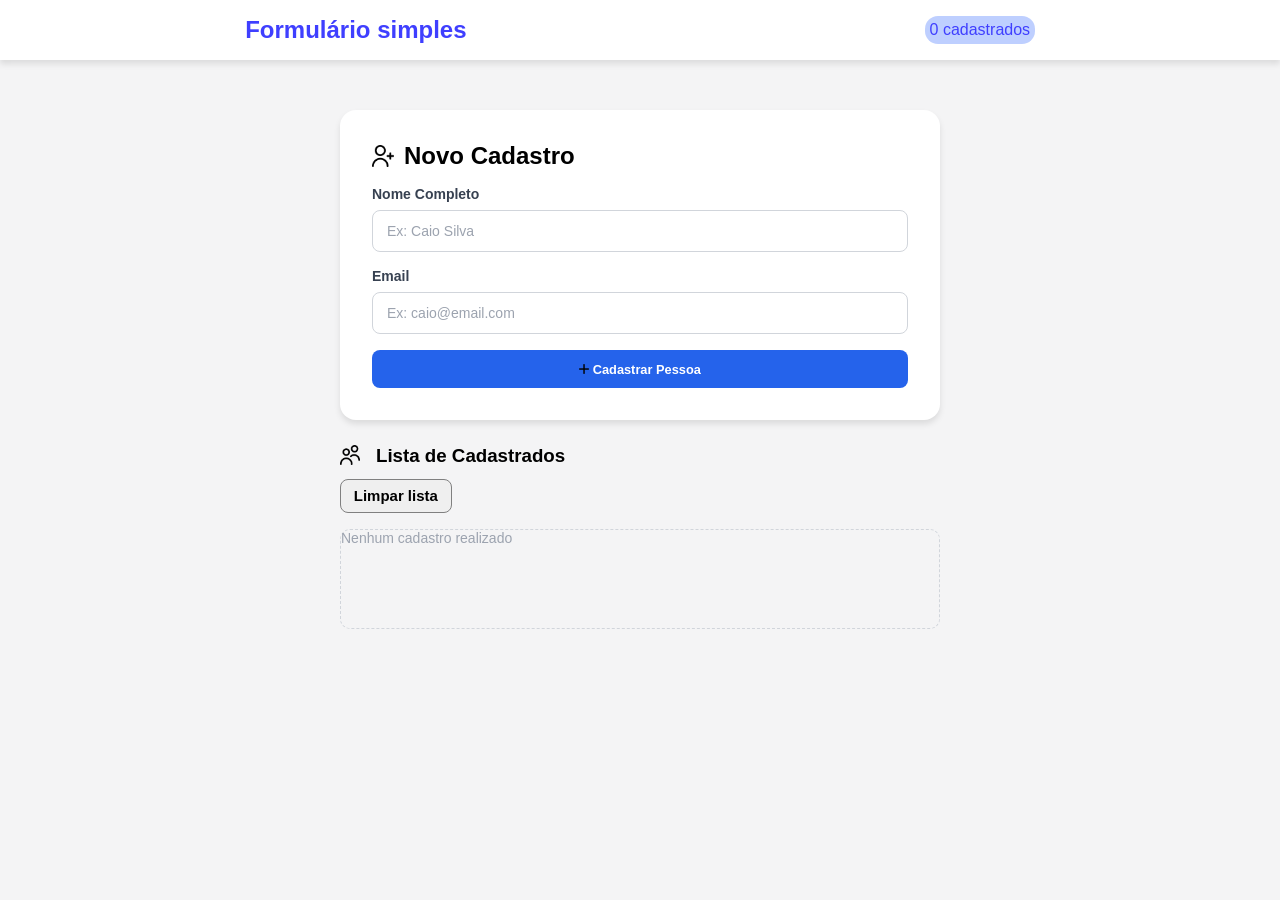
==== form/frontend/src/index.html @ dfd868c9 "feat: initial backend" ====
<!DOCTYPE html>
<html lang="pt-br">
<head>
    <meta charset="UTF-8">
    <meta name="viewport" content="width=device-width, initial-scale=1.0">
    <title>Simple Form</title>
    <link rel="stylesheet" href="/form/css/style.css">
</head>
<body>
    <header class="site-header">
        <div id="div-header">
            <h2 class="title-header">
            Formulário simples
            </h2>
            <span id="registered-count">
                0  cadastrados
            </span>
        </div>
    </header>

    <main>

        <div id="messageBox" class="hidden"></div>

        <nav>
            <div class="div-title-nav">
                <img src="/form/assets/img/adicionar-usuario.png" alt="icon-new-user" >
                <h2>Novo Cadastro</h2>
            </div>
            
            <form>
                <div class="form-div">
                    <label for="name">Nome Completo</label>
                    <input type="text" id="name" placeholder="Ex: Caio Silva">
                </div>
 
                <div class="form-div">
                    <label for="email">Email</label>
                    <input type="email" name="email" id="email" placeholder="Ex: caio@email.com">
                </div>

                <button type="button" onclick="handleFormSubmit()">
                    <img src="/form/assets/img/mais.png" alt="icon-add" style="height: 10px;">
                    Cadastrar Pessoa
                </button>
            </form>
        </nav>

        <div class="list-users">

            <div>
                <div class="title-list">
                    <img src="/form/assets/img/pesssoas.png" alt="icon-list" height="20px">
                    <h3>Lista de Cadastrados</h3>
                </div>
                
                <button class="clear-button" onclick="removeRegister()" >
                   <h3>Limpar lista</h3> 
                </button>
            </div>

            
            <section id="listContent">
                Nenhum cadastro realizado
            </section>

        </div>
    </main>
</body>
<script src="/form/js/script.js"></script>
</html>
---- form/css/style.css ----
* {
    margin: 0;
    padding: 0;
    box-sizing: border-box;
}

html, body {
    background-color: rgb(244, 244, 245);
    font-family: sans-serif;
}

header {
    background-color: white;
    color: rgb(63, 63, 255);
    box-shadow: 0 4px 6px rgba(0, 0, 0, 0.1);
}
header div{
    display: flex;
    align-items: center;
    justify-content: space-around;

    padding: 1em;
}

header span{
    background-color: rgb(190, 207, 255);
    border-radius: 13px;
    padding: 0.3em;
}


main {
    width: min(600px, 90%);
    margin: 50px auto;

    display: flex;
    flex-direction: column;
    gap: 25px;
}

nav{
    background-color: white;
    border-radius: 16px;
    padding: 2em;
     box-shadow: 0 4px 6px rgba(0, 0, 0, 0.1);
}


.div-title-nav {
    display: flex;
    align-items: center;
    gap: 10px;
    
    margin-bottom: 1em;
}

.div-title-nav img {
    width: 22px;
    height: 22px;
}

.div-title-nav h2 {
    font-size: 1.5em;
}


form {
    display: flex;
    flex-direction: column;
    gap: 1em;
}

.form-div {
    display: flex;
    flex-direction: column;
    gap: 0.5em;
}

.form-div label {
    font-size: 14px;
    font-weight: 600;
    color: #374151;
}

.form-div input {
    height: 3em;
    padding: 1em;

    border: 1px solid #d1d5db;
    border-radius: 8px;

    background: #fff;

    font-size: 14px;
    outline: none;

    transition: border-color 0.2s, box-shadow 0.4s;
}

.form-div input::placeholder {
    color: #9ca3af;
}

.form-div input:focus {
    border-color: #2563eb;
    box-shadow: 0 0 0 3px rgba(37, 99, 235, 0.12);
}

form button {
    height: 3em;

    border: none;
    border-radius: 8px;

    background: #2563eb;
    color: white;

    font-size: 0.8em;
    font-weight: 600;

    cursor: pointer;

    transition: background 0.2s, transform 0.1s;
}

form button:hover {
    background: #1d4ed8;
}

form button:active {
    transform: scale(0.98);
}

.list-users{
    display: flex;
    flex-direction: column;
    gap: 1em;
}

.title-list{
    padding-bottom: 0.7em;
    display: flex;
    gap: 16px;
}

.list-users button{

    height: 2.7em;
    padding-inline:1em ;

    border: solid gray 1px;
    border-radius: 8px;

    font-size: 0.8em;

    cursor: pointer;

    transition: background 0.2s, transform 0.1s;
}

.list-users button:hover{
   background-color: rgb(216, 216, 216);
   border: solid 1px rgb(143, 6, 6);
   color: red;
   font-weight: 500;
}

.list-users button:active {
    transform: scale(0.99);
    background-color: red;
    color: black;
    border: none;
}


#listContent { 
    min-height: 100px; 
    display: flex; 
    flex-direction: column;
    
    border: 1px dashed #d1d5db; 
    border-radius: 10px; 
    color: #9ca3af; 
    font-size: 14px; 
    
}

#listContent > div{
    display: flex;
    flex-direction: column;
    margin: 5px;
}

.user-perfil{
    display: flex;
    align-items: center;
    gap: 7px;
    margin: 5px;
    justify-content: space-between;
}

.photo-perfil{
    background-color: #1d4ed8;
    color: white;
    padding: 5px;
    padding-inline: 10px;
    border-radius: 20px;
}

#messageBox {
    position: absolute;
    top: 100px;
    left: 50%;

    padding: 12px 20px;
    border-radius: 8px;

    opacity: 1;
    transform: translate(-50%, 0);

    transition: opacity 0.3s ease, transform 0.3s ease;
}

.button-delete{
    cursor: pointer;
    transition: transform 0.1s;
}

.button-delete:active{
    transform: scale(0.98);
}

#messageBox.hidden {
    opacity: 0;
    transform: translate(-50%, -20px);
}

.message_success {
    background-color: #ecfdf5;
    color: #047857;
    border: 1px solid #a7f3d0;
}

.message_error {
    background-color: #fff1f2;
    color: #be123c;
    border: 1px solid #fecdd3;
}



@media screen and (max-width: 728px) {
    #div-header{
        gap: 25px;
    }
}
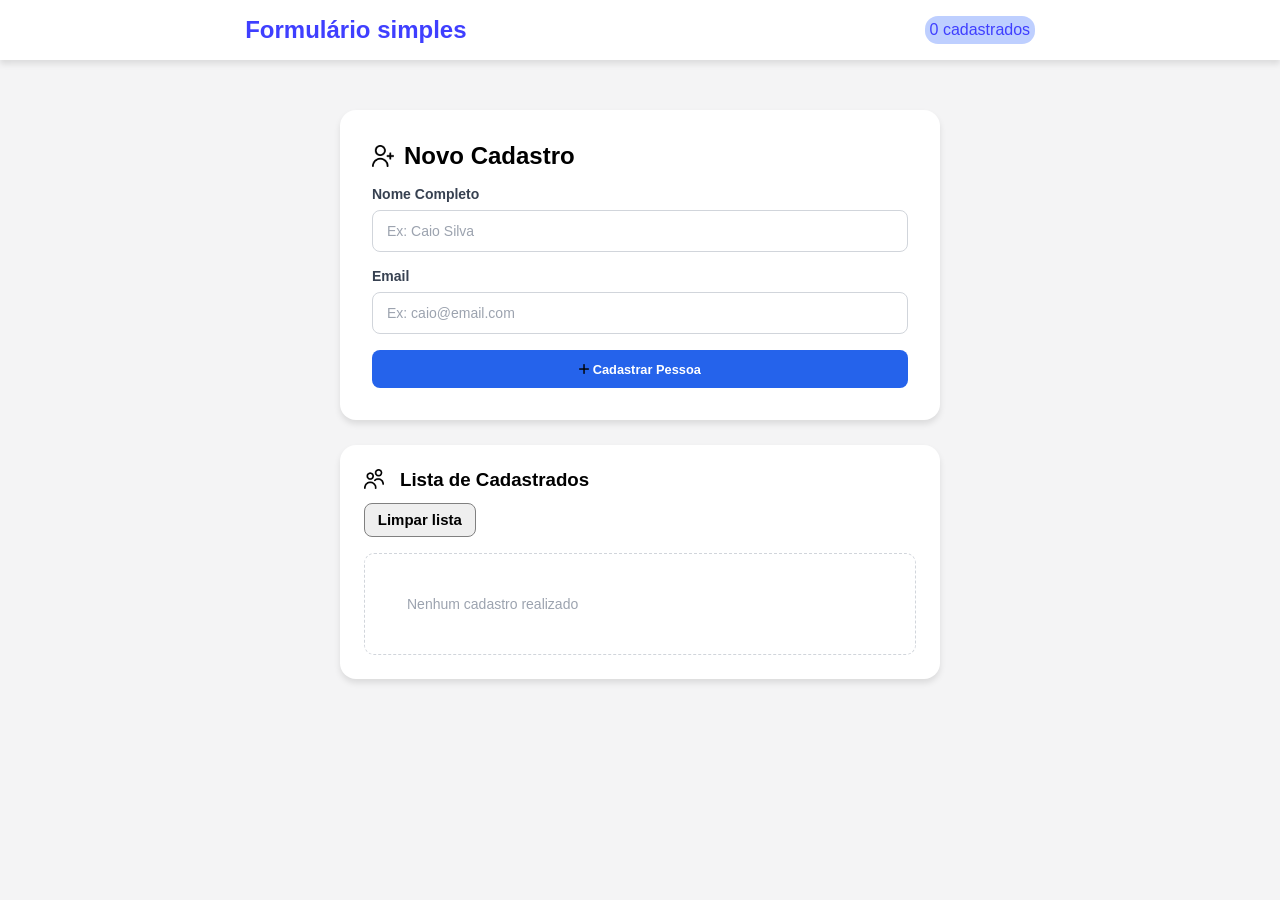
==== commit 84871d7a: "style: stylies list users" ====
--- a/form/frontend/src/index.html
+++ b/form/frontend/src/index.html
@@ -4,7 +4,7 @@
     <meta charset="UTF-8">
     <meta name="viewport" content="width=device-width, initial-scale=1.0">
     <title>Simple Form</title>
-    <link rel="stylesheet" href="/form/css/style.css">
+    <link rel="stylesheet" href="/form/frontend/src/css/style.css">
 </head>
 <body>
     <header class="site-header">
@@ -24,7 +24,7 @@
 
         <nav>
             <div class="div-title-nav">
-                <img src="/form/assets/img/adicionar-usuario.png" alt="icon-new-user" >
+                <img src="/form/frontend/src/assets/img/adicionar-usuario.png" alt="icon-new-user" >
                 <h2>Novo Cadastro</h2>
             </div>
             
@@ -40,7 +40,7 @@
                 </div>
 
                 <button type="button" onclick="handleFormSubmit()">
-                    <img src="/form/assets/img/mais.png" alt="icon-add" style="height: 10px;">
+                    <img src="/form/frontend/src/assets/img/mais.png" alt="icon-add" style="height: 10px;">
                     Cadastrar Pessoa
                 </button>
             </form>
@@ -50,7 +50,7 @@
 
             <div>
                 <div class="title-list">
-                    <img src="/form/assets/img/pesssoas.png" alt="icon-list" height="20px">
+                    <img src="/form//frontend/src/assets/img/pesssoas.png" alt="icon-list" height="20px">
                     <h3>Lista de Cadastrados</h3>
                 </div>
                 
@@ -61,11 +61,11 @@
 
             
             <section id="listContent">
-                Nenhum cadastro realizado
+                <span>Nenhum cadastro realizado</span>
             </section>
 
         </div>
     </main>
 </body>
-<script src="/form/js/script.js"></script>
+<script src="/form//frontend/src/js/script.js"></script>
 </html>
--- a/form/frontend/src/css/style.css
+++ b/form/frontend/src/css/style.css
@@ -0,0 +1,276 @@
+* {
+    margin: 0;
+    padding: 0;
+    box-sizing: border-box;
+}
+
+html, body {
+    background-color: rgb(244, 244, 245);
+    font-family: sans-serif;
+}
+
+header {
+    background-color: white;
+    color: rgb(63, 63, 255);
+    box-shadow: 0 4px 6px rgba(0, 0, 0, 0.1);
+}
+header div{
+    display: flex;
+    align-items: center;
+    justify-content: space-around;
+
+    padding: 1em;
+}
+
+header span{
+    background-color: rgb(190, 207, 255);
+    border-radius: 13px;
+    padding: 0.3em;
+}
+
+
+main {
+    width: min(600px, 90%);
+    margin: 50px auto;
+
+    display: flex;
+    flex-direction: column;
+    gap: 25px;
+}
+
+nav{
+    background-color: white;
+    border-radius: 16px;
+    padding: 2em;
+     box-shadow: 0 4px 6px rgba(0, 0, 0, 0.1);
+}
+
+
+.div-title-nav {
+    display: flex;
+    align-items: center;
+    gap: 10px;
+    
+    margin-bottom: 1em;
+}
+
+.div-title-nav img {
+    width: 22px;
+    height: 22px;
+}
+
+.div-title-nav h2 {
+    font-size: 1.5em;
+}
+
+
+form {
+    display: flex;
+    flex-direction: column;
+    gap: 1em;
+}
+
+.form-div {
+    display: flex;
+    flex-direction: column;
+    gap: 0.5em;
+}
+
+.form-div label {
+    font-size: 14px;
+    font-weight: 600;
+    color: #374151;
+}
+
+.form-div input {
+    height: 3em;
+    padding: 1em;
+
+    border: 1px solid #d1d5db;
+    border-radius: 8px;
+
+    background: #fff;
+
+    font-size: 14px;
+    outline: none;
+
+    transition: border-color 0.2s, box-shadow 0.4s;
+}
+
+.form-div input::placeholder {
+    color: #9ca3af;
+}
+
+.form-div input:focus {
+    border-color: #2563eb;
+    box-shadow: 0 0 0 3px rgba(37, 99, 235, 0.12);
+}
+
+form button {
+    height: 3em;
+
+    border: none;
+    border-radius: 8px;
+
+    background: #2563eb;
+    color: white;
+
+    font-size: 0.8em;
+    font-weight: 600;
+
+    cursor: pointer;
+
+    transition: background 0.2s, transform 0.1s;
+}
+
+form button:hover {
+    background: #1d4ed8;
+}
+
+form button:active {
+    transform: scale(0.98);
+}
+
+.list-users{
+    display: flex;
+    flex-direction: column;
+    gap: 1em;
+    background-color: white;
+    padding: 1.5em;
+    border-radius: 16px;
+    box-shadow: 0 4px 6px rgba(0, 0, 0, 0.1);
+}
+
+.title-list{
+    padding-bottom: 0.7em;
+    display: flex;
+    gap: 16px;
+}
+
+.list-users button{
+
+    height: 2.7em;
+    padding-inline:1em ;
+
+    border: solid gray 1px;
+    border-radius: 8px;
+
+    font-size: 0.8em;
+
+    cursor: pointer;
+
+    transition: background 0.2s, transform 0.1s;
+}
+
+.list-users button:hover{
+   background-color: rgb(216, 216, 216);
+   border: solid 1px rgb(143, 6, 6);
+   color: red;
+   font-weight: 500;
+}
+
+.list-users button:active {
+    transform: scale(0.99);
+    background-color: red;
+    color: black;
+    border: none;
+}
+
+
+#listContent { 
+    min-height: 100px; 
+    display: flex; 
+    flex-direction: column;
+    
+    border: 1px dashed #d1d5db; 
+    border-radius: 10px; 
+    color: #9ca3af; 
+    font-size: 14px; 
+    
+}
+
+#listContent span{
+    padding: 3em;
+}
+
+#listContent > div{
+    display: flex;
+    flex-direction: column;
+    margin: 5px;
+}
+
+.user-perfil {
+    display: flex;
+    align-items: center;
+    justify-content: space-between;
+    margin: 5px;
+}
+
+.user-info {
+    display: flex;
+    align-items: center;
+    gap: 7px;
+}
+
+.user-data {
+    display: flex;
+    flex-direction: column;
+}
+
+.photo-perfil{
+    background-color: #1d4ed8;
+    color: white;
+    padding: 7px;
+    padding-inline: 10px;
+    border-radius: 20px;
+}
+
+#messageBox {
+    position: absolute;
+    top: 100px;
+    left: 50%;
+
+    padding: 12px 20px;
+    border-radius: 8px;
+
+    opacity: 1;
+    transform: translate(-50%, 0);
+
+    transition: opacity 0.3s ease, transform 0.3s ease;
+}
+
+.button-delete{
+    cursor: pointer;
+    transition: transform 0.1s;
+}
+
+.button-delete:active{
+    transform: scale(0.98);
+}
+
+#messageBox.hidden {
+    opacity: 0;
+    transform: translate(-50%, -20px);
+}
+
+.message_success {
+    background-color: #ecfdf5;
+    color: #047857;
+    border: 1px solid #a7f3d0;
+}
+
+.message_error {
+    background-color: #fff1f2;
+    color: #be123c;
+    border: 1px solid #fecdd3;
+}
+
+
+
+@media screen and (max-width: 728px) {
+    #div-header{
+        gap: 25px;
+    }
+}
+
+
